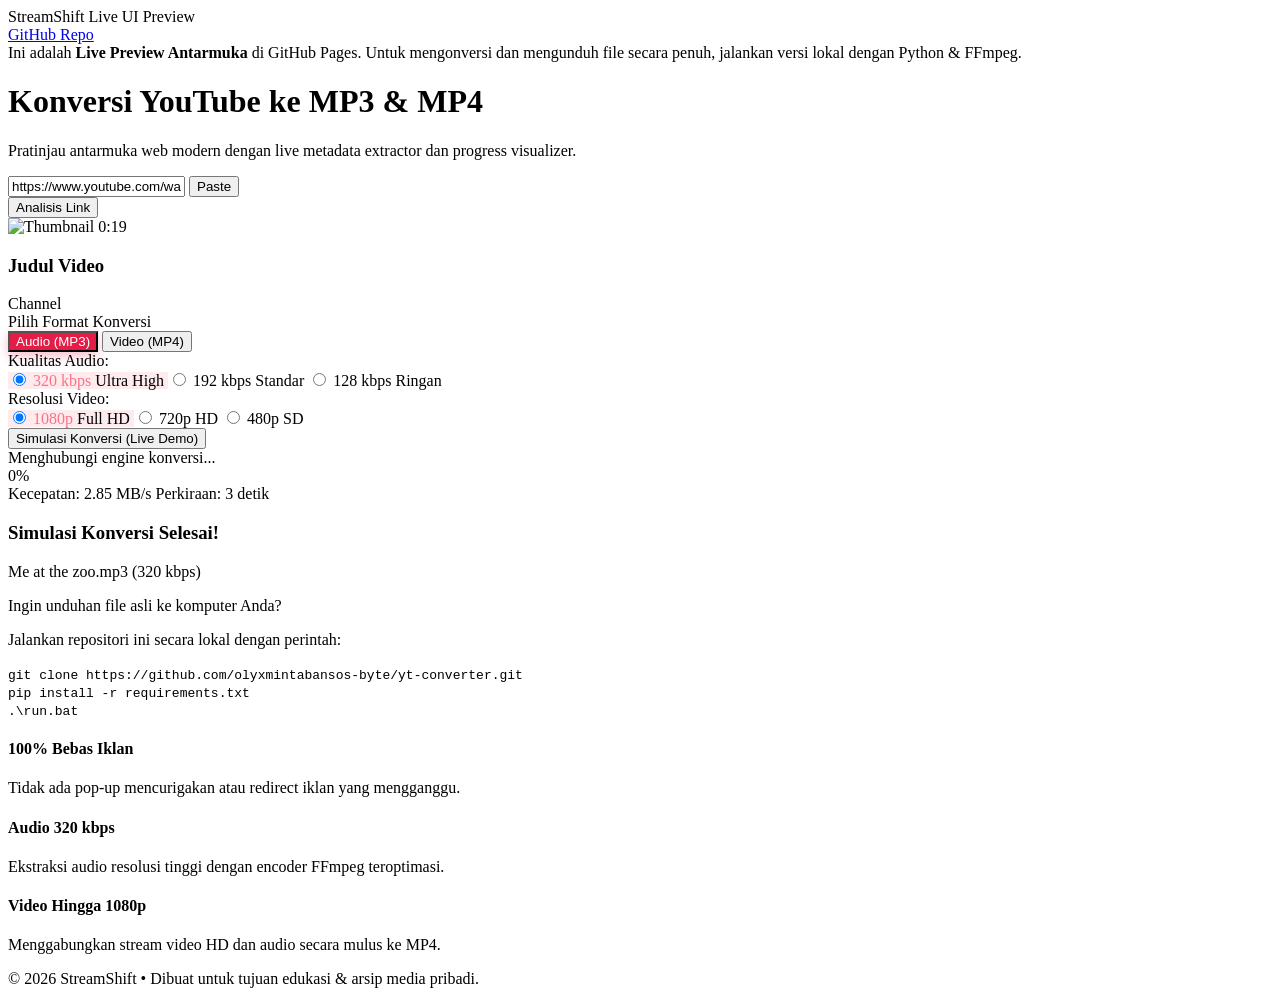
==== index.html @ 671f09dc "feat: setup interactive live UI demo for GitHub Pages" ====
﻿<!DOCTYPE html>
<html lang="id" class="dark">
<head>
    <meta charset="UTF-8">
    <meta name="viewport" content="width=device-width, initial-scale=1.0">
    <title>StreamShift — Live UI Preview</title>
    <!-- Tailwind CSS CDN -->
    <script src="https://cdn.tailwindcss.com"></script>
    <script>
        tailwind.config = {
            darkMode: 'class',
            theme: {
                extend: {
                    colors: {
                        brand: {
                            50: '#fef2f2',
                            500: '#ef4444',
                            600: '#dc2626',
                            700: '#b91c1c',
                        }
                    }
                }
            }
        }
    </script>
    <!-- Lucide Icons CDN -->
    <script src="https://unpkg.com/lucide@latest"></script>
    <link rel="stylesheet" href="./style.css">
</head>
<body class="bg-slate-950 text-slate-100 min-h-screen flex flex-col font-sans selection:bg-rose-600 selection:text-white">

    <!-- Top Navigation -->
    <header class="border-b border-slate-800/80 bg-slate-900/60 backdrop-blur-md sticky top-0 z-50">
        <div class="max-w-5xl mx-auto px-4 sm:px-6 h-16 flex items-center justify-between">
            <div class="flex items-center space-x-3">
                <div class="w-10 h-10 rounded-xl bg-gradient-to-tr from-red-600 to-rose-400 flex items-center justify-center shadow-lg shadow-red-500/20">
                    <i data-lucide="play" class="w-5 h-5 text-white fill-white ml-0.5"></i>
                </div>
                <div>
                    <span class="font-bold text-lg tracking-tight bg-gradient-to-r from-white via-slate-200 to-slate-400 bg-clip-text text-transparent">StreamShift</span>
                    <span class="text-[10px] px-1.5 py-0.5 ml-1.5 font-medium rounded bg-rose-500/20 text-rose-300 border border-rose-500/30">Live UI Preview</span>
                </div>
            </div>
            <div class="flex items-center space-x-3 text-xs font-medium">
                <a href="https://github.com/olyxmintabansos-byte/yt-converter" target="_blank" class="inline-flex items-center gap-1.5 px-3 py-1.5 rounded-lg bg-slate-800 hover:bg-slate-700 text-slate-200 transition-colors border border-slate-700">
                    <i data-lucide="github" class="w-4 h-4"></i>
                    GitHub Repo
                </a>
            </div>
        </div>
    </header>

    <!-- Main Container -->
    <main class="flex-1 max-w-4xl w-full mx-auto px-4 sm:px-6 py-10 flex flex-col items-center">
        
        <!-- Info Banner -->
        <div class="w-full mb-6 p-3 rounded-xl bg-amber-500/10 border border-amber-500/20 text-amber-300 text-xs flex items-center gap-2">
            <i data-lucide="info" class="w-4 h-4 shrink-0"></i>
            <span>Ini adalah <strong>Live Preview Antarmuka</strong> di GitHub Pages. Untuk mengonversi dan mengunduh file secara penuh, jalankan versi lokal dengan Python & FFmpeg.</span>
        </div>

        <!-- Hero Header -->
        <div class="text-center max-w-2xl mb-8 space-y-3">
            <h1 class="text-3xl sm:text-4xl font-extrabold tracking-tight text-white">
                Konversi YouTube ke <span class="bg-gradient-to-r from-red-500 to-rose-400 bg-clip-text text-transparent">MP3 & MP4</span>
            </h1>
            <p class="text-sm sm:text-base text-slate-400">
                Pratinjau antarmuka web modern dengan live metadata extractor dan progress visualizer.
            </p>
        </div>

        <!-- Input Box Section -->
        <div class="w-full bg-slate-900/80 border border-slate-800 p-2.5 sm:p-3 rounded-2xl shadow-2xl backdrop-blur-xl mb-6">
            <form id="urlForm" class="flex flex-col sm:flex-row gap-2">
                <div class="relative flex-1 flex items-center">
                    <i data-lucide="link" class="w-5 h-5 absolute left-3.5 text-slate-500"></i>
                    <input 
                        type="url" 
                        id="videoUrl" 
                        value="https://www.youtube.com/watch?v=jNQXAC9IVRw"
                        placeholder="Tempel link YouTube di sini..." 
                        required
                        class="w-full pl-11 pr-24 py-3.5 bg-slate-950/70 border border-slate-800 rounded-xl text-slate-100 placeholder-slate-500 focus:outline-none focus:ring-2 focus:ring-rose-500/50 focus:border-rose-500 text-sm transition-all"
                    >
                    <button 
                        type="button" 
                        id="pasteBtn"
                        class="absolute right-2.5 px-3 py-1.5 text-xs font-semibold rounded-lg bg-slate-800 hover:bg-slate-700 text-slate-300 transition-colors flex items-center gap-1.5"
                    >
                        <i data-lucide="clipboard" class="w-3.5 h-3.5"></i>
                        Paste
                    </button>
                </div>
                <button 
                    type="submit" 
                    id="submitBtn"
                    class="px-6 py-3.5 bg-gradient-to-r from-red-600 to-rose-600 hover:from-red-500 hover:to-rose-500 text-white font-medium text-sm rounded-xl transition-all shadow-lg shadow-red-600/30 flex items-center justify-center gap-2"
                >
                    <span id="btnText">Analisis Link</span>
                    <i data-lucide="arrow-right" class="w-4 h-4"></i>
                </button>
            </form>
        </div>

        <!-- Alert Notification -->
        <div id="alertBox" class="w-full hidden mb-6 p-4 rounded-xl text-sm flex items-start gap-3 transition-all">
            <i id="alertIcon" data-lucide="alert-circle" class="w-5 h-5 shrink-0 mt-0.5"></i>
            <div id="alertMsg" class="flex-1"></div>
        </div>

        <!-- Video Card & Format Options -->
        <div id="resultCard" class="w-full hidden bg-slate-900/60 border border-slate-800/80 rounded-2xl p-5 sm:p-6 shadow-xl backdrop-blur-md mb-8">
            <div class="flex flex-col md:flex-row gap-6">
                <!-- Thumbnail & Meta -->
                <div class="w-full md:w-5/12 flex flex-col gap-3">
                    <div class="relative rounded-xl overflow-hidden aspect-video bg-slate-950 border border-slate-800 shadow-md">
                        <img id="videoThumb" src="" alt="Thumbnail" class="w-full h-full object-cover">
                        <span id="videoDuration" class="absolute bottom-2.5 right-2.5 px-2 py-0.5 rounded bg-black/80 text-white font-mono text-xs font-medium backdrop-blur-sm">
                            0:19
                        </span>
                    </div>
                    <div>
                        <h3 id="videoTitle" class="font-bold text-base text-slate-100 line-clamp-2 leading-snug">
                            Judul Video
                        </h3>
                        <div class="flex items-center gap-2 mt-2 text-xs text-slate-400">
                            <span id="videoAuthor" class="font-medium text-slate-300 flex items-center gap-1">
                                <i data-lucide="user" class="w-3.5 h-3.5"></i>
                                Channel
                            </span>
                        </div>
                    </div>
                </div>

                <!-- Convert Controls -->
                <div class="w-full md:w-7/12 flex flex-col justify-between border-t md:border-t-0 md:border-l border-slate-800 md:pl-6 pt-4 md:pt-0">
                    <div>
                        <span class="text-xs font-semibold text-slate-400 uppercase tracking-wider block mb-3">
                            Pilih Format Konversi
                        </span>

                        <!-- Format Switcher -->
                        <div class="grid grid-cols-2 p-1 bg-slate-950/80 border border-slate-800 rounded-xl mb-5">
                            <button type="button" id="tabMp3" class="tab-btn active py-2.5 rounded-lg text-sm font-semibold flex items-center justify-center gap-2 transition-all">
                                <i data-lucide="music" class="w-4 h-4"></i>
                                Audio (MP3)
                            </button>
                            <button type="button" id="tabMp4" class="tab-btn py-2.5 rounded-lg text-sm font-semibold flex items-center justify-center gap-2 text-slate-400 hover:text-slate-200 transition-all">
                                <i data-lucide="video" class="w-4 h-4"></i>
                                Video (MP4)
                            </button>
                        </div>

                        <!-- MP3 Options -->
                        <div id="mp3Section" class="space-y-3">
                            <label class="text-xs font-medium text-slate-400 block">Kualitas Audio:</label>
                            <div class="grid grid-cols-3 gap-2">
                                <label class="quality-card active flex flex-col p-3 rounded-xl border border-rose-500 bg-rose-500/10 cursor-pointer text-center transition-all">
                                    <input type="radio" name="audioQuality" value="320" checked class="hidden">
                                    <span class="text-sm font-bold text-rose-400">320 kbps</span>
                                    <span class="text-[11px] text-slate-400 mt-0.5">Ultra High</span>
                                </label>
                                <label class="quality-card flex flex-col p-3 rounded-xl border border-slate-800 bg-slate-950/50 hover:border-slate-700 cursor-pointer text-center transition-all">
                                    <input type="radio" name="audioQuality" value="192" class="hidden">
                                    <span class="text-sm font-bold text-slate-200">192 kbps</span>
                                    <span class="text-[11px] text-slate-400 mt-0.5">Standar</span>
                                </label>
                                <label class="quality-card flex flex-col p-3 rounded-xl border border-slate-800 bg-slate-950/50 hover:border-slate-700 cursor-pointer text-center transition-all">
                                    <input type="radio" name="audioQuality" value="128" class="hidden">
                                    <span class="text-sm font-bold text-slate-200">128 kbps</span>
                                    <span class="text-[11px] text-slate-400 mt-0.5">Ringan</span>
                                </label>
                            </div>
                        </div>

                        <!-- MP4 Options -->
                        <div id="mp4Section" class="hidden space-y-3">
                            <label class="text-xs font-medium text-slate-400 block">Resolusi Video:</label>
                            <div class="grid grid-cols-3 gap-2">
                                <label class="quality-card active flex flex-col p-3 rounded-xl border border-rose-500 bg-rose-500/10 cursor-pointer text-center transition-all">
                                    <input type="radio" name="videoResolution" value="1080" checked class="hidden">
                                    <span class="text-sm font-bold text-rose-400">1080p</span>
                                    <span class="text-[11px] text-slate-400 mt-0.5">Full HD</span>
                                </label>
                                <label class="quality-card flex flex-col p-3 rounded-xl border border-slate-800 bg-slate-950/50 hover:border-slate-700 cursor-pointer text-center transition-all">
                                    <input type="radio" name="videoResolution" value="720" class="hidden">
                                    <span class="text-sm font-bold text-slate-200">720p</span>
                                    <span class="text-[11px] text-slate-400 mt-0.5">HD</span>
                                </label>
                                <label class="quality-card flex flex-col p-3 rounded-xl border border-slate-800 bg-slate-950/50 hover:border-slate-700 cursor-pointer text-center transition-all">
                                    <input type="radio" name="videoResolution" value="480" class="hidden">
                                    <span class="text-sm font-bold text-slate-200">480p</span>
                                    <span class="text-[11px] text-slate-400 mt-0.5">SD</span>
                                </label>
                            </div>
                        </div>
                    </div>

                    <!-- Action Button -->
                    <div class="mt-6">
                        <button 
                            id="startConvertBtn"
                            class="w-full py-3.5 rounded-xl bg-gradient-to-r from-red-600 to-rose-600 hover:from-red-500 hover:to-rose-500 text-white font-semibold text-sm shadow-lg shadow-red-600/25 transition-all flex items-center justify-center gap-2"
                        >
                            <i data-lucide="zap" class="w-4 h-4"></i>
                            Simulasi Konversi (Live Demo)
                        </button>
                    </div>
                </div>
            </div>
        </div>

        <!-- Conversion Progress Card -->
        <div id="progressCard" class="w-full hidden bg-slate-900/70 border border-slate-800 rounded-2xl p-6 shadow-2xl backdrop-blur-md mb-8">
            <div class="flex items-center justify-between mb-3">
                <div class="flex items-center gap-2.5">
                    <div class="w-3 h-3 rounded-full bg-rose-500 animate-ping"></div>
                    <span id="progressMessage" class="text-sm font-medium text-slate-200">Menghubungi engine konversi...</span>
                </div>
                <span id="progressPercent" class="text-sm font-mono font-bold text-rose-400">0%</span>
            </div>

            <div class="w-full bg-slate-950 rounded-full h-3.5 p-0.5 border border-slate-800 overflow-hidden mb-3">
                <div id="progressBar" class="bg-gradient-to-r from-red-600 to-rose-500 h-full rounded-full transition-all duration-300" style="width: 0%"></div>
            </div>

            <div class="flex items-center justify-between text-xs text-slate-400">
                <span id="progressSpeed" class="flex items-center gap-1">
                    <i data-lucide="activity" class="w-3.5 h-3.5"></i> Kecepatan: 2.85 MB/s
                </span>
                <span id="progressEta" class="flex items-center gap-1">
                    <i data-lucide="clock" class="w-3.5 h-3.5"></i> Perkiraan: 3 detik
                </span>
            </div>
        </div>

        <!-- Download Finished Card -->
        <div id="downloadReadyCard" class="w-full hidden bg-emerald-950/20 border border-emerald-500/30 rounded-2xl p-6 shadow-xl backdrop-blur-md mb-8 text-center space-y-4">
            <div class="w-14 h-14 mx-auto rounded-full bg-emerald-500/20 text-emerald-400 flex items-center justify-center border border-emerald-500/30">
                <i data-lucide="check" class="w-8 h-8"></i>
            </div>
            <div>
                <h3 class="text-lg font-bold text-white">Simulasi Konversi Selesai!</h3>
                <p id="downloadFileInfo" class="text-xs text-slate-300 mt-1 font-mono break-all">Me at the zoo.mp3 (320 kbps)</p>
            </div>
            <div class="p-4 rounded-xl bg-slate-900/60 border border-slate-800 max-w-lg mx-auto text-left text-xs text-slate-300 space-y-2">
                <div class="font-semibold text-rose-400 flex items-center gap-1.5">
                    <i data-lucide="terminal" class="w-4 h-4"></i> Ingin unduhan file asli ke komputer Anda?
                </div>
                <p class="text-slate-400">
                    Jalankan repositori ini secara lokal dengan perintah:
                </p>
                <code class="block p-2 rounded bg-slate-950 font-mono text-emerald-400 text-[11px]">
                    git clone https://github.com/olyxmintabansos-byte/yt-converter.git<br>
                    pip install -r requirements.txt<br>
                    .\run.bat
                </code>
            </div>
        </div>

        <!-- Features Grid -->
        <div class="w-full grid grid-cols-1 sm:grid-cols-3 gap-4 mt-8 border-t border-slate-800/80 pt-8 text-slate-400">
            <div class="p-4 rounded-xl bg-slate-900/30 border border-slate-800/50">
                <i data-lucide="shield-check" class="w-6 h-6 text-rose-500 mb-2"></i>
                <h4 class="text-slate-200 font-semibold text-sm">100% Bebas Iklan</h4>
                <p class="text-xs mt-1 text-slate-400">Tidak ada pop-up mencurigakan atau redirect iklan yang mengganggu.</p>
            </div>
            <div class="p-4 rounded-xl bg-slate-900/30 border border-slate-800/50">
                <i data-lucide="headphones" class="w-6 h-6 text-rose-500 mb-2"></i>
                <h4 class="text-slate-200 font-semibold text-sm">Audio 320 kbps</h4>
                <p class="text-xs mt-1 text-slate-400">Ekstraksi audio resolusi tinggi dengan encoder FFmpeg teroptimasi.</p>
            </div>
            <div class="p-4 rounded-xl bg-slate-900/30 border border-slate-800/50">
                <i data-lucide="film" class="w-6 h-6 text-rose-500 mb-2"></i>
                <h4 class="text-slate-200 font-semibold text-sm">Video Hingga 1080p</h4>
                <p class="text-xs mt-1 text-slate-400">Menggabungkan stream video HD dan audio secara mulus ke MP4.</p>
            </div>
        </div>

    </main>

    <!-- Footer -->
    <footer class="border-t border-slate-800/80 py-6 text-center text-xs text-slate-500">
        <p>© 2026 StreamShift • Dibuat untuk tujuan edukasi & arsip media pribadi.</p>
    </footer>

    <script src="./app.js"></script>
    <script>
        lucide.createIcons();
    </script>
</body>
</html>
---- style.css ----
﻿/* Custom Transitions & Component Styles */
.tab-btn.active {
    background-color: #e11d48;
    color: #ffffff;
    box-shadow: 0 4px 12px rgba(225, 29, 72, 0.3);
}

.quality-card.active {
    border-color: #f43f5e !important;
    background-color: rgba(244, 63, 94, 0.1) !important;
}

.quality-card.active span:first-of-type {
    color: #fb7185 !important;
}

/* Custom scrollbar */
::-webkit-scrollbar {
    width: 6px;
}
::-webkit-scrollbar-track {
    background: #020617;
}
::-webkit-scrollbar-thumb {
    background: #1e293b;
    border-radius: 3px;
}
::-webkit-scrollbar-thumb:hover {
    background: #334155;
}
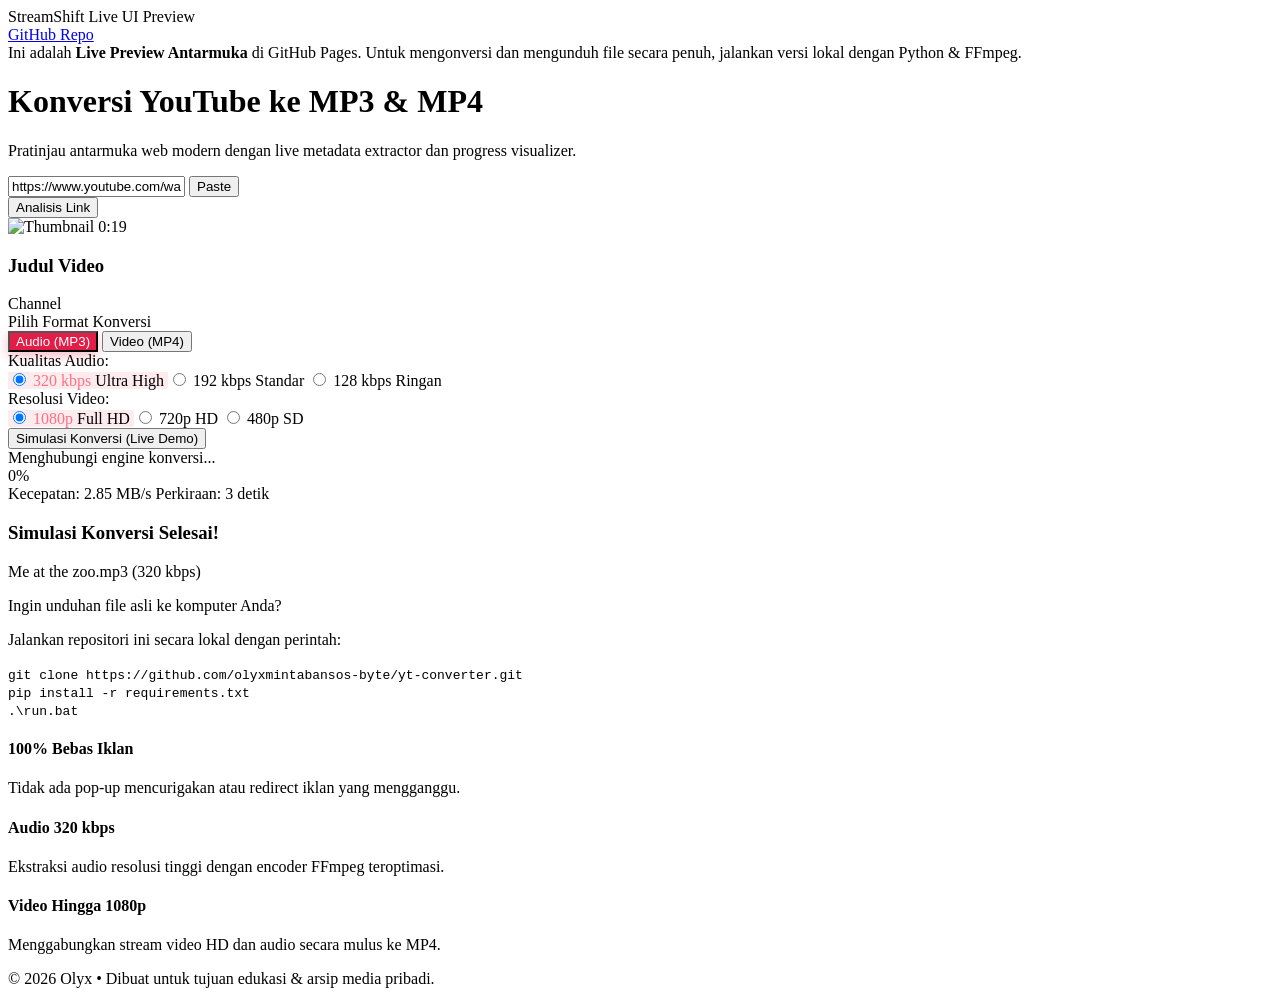
==== commit baed101f: "docs: update footer to 2026 Olyx on gh-pages" ====
--- a/index.html
+++ b/index.html
@@ -281,7 +281,7 @@
 
     <!-- Footer -->
     <footer class="border-t border-slate-800/80 py-6 text-center text-xs text-slate-500">
-        <p>© 2026 StreamShift • Dibuat untuk tujuan edukasi & arsip media pribadi.</p>
+        <p>© 2026 Olyx • Dibuat untuk tujuan edukasi & arsip media pribadi.</p>
     </footer>
 
     <script src="./app.js"></script>
